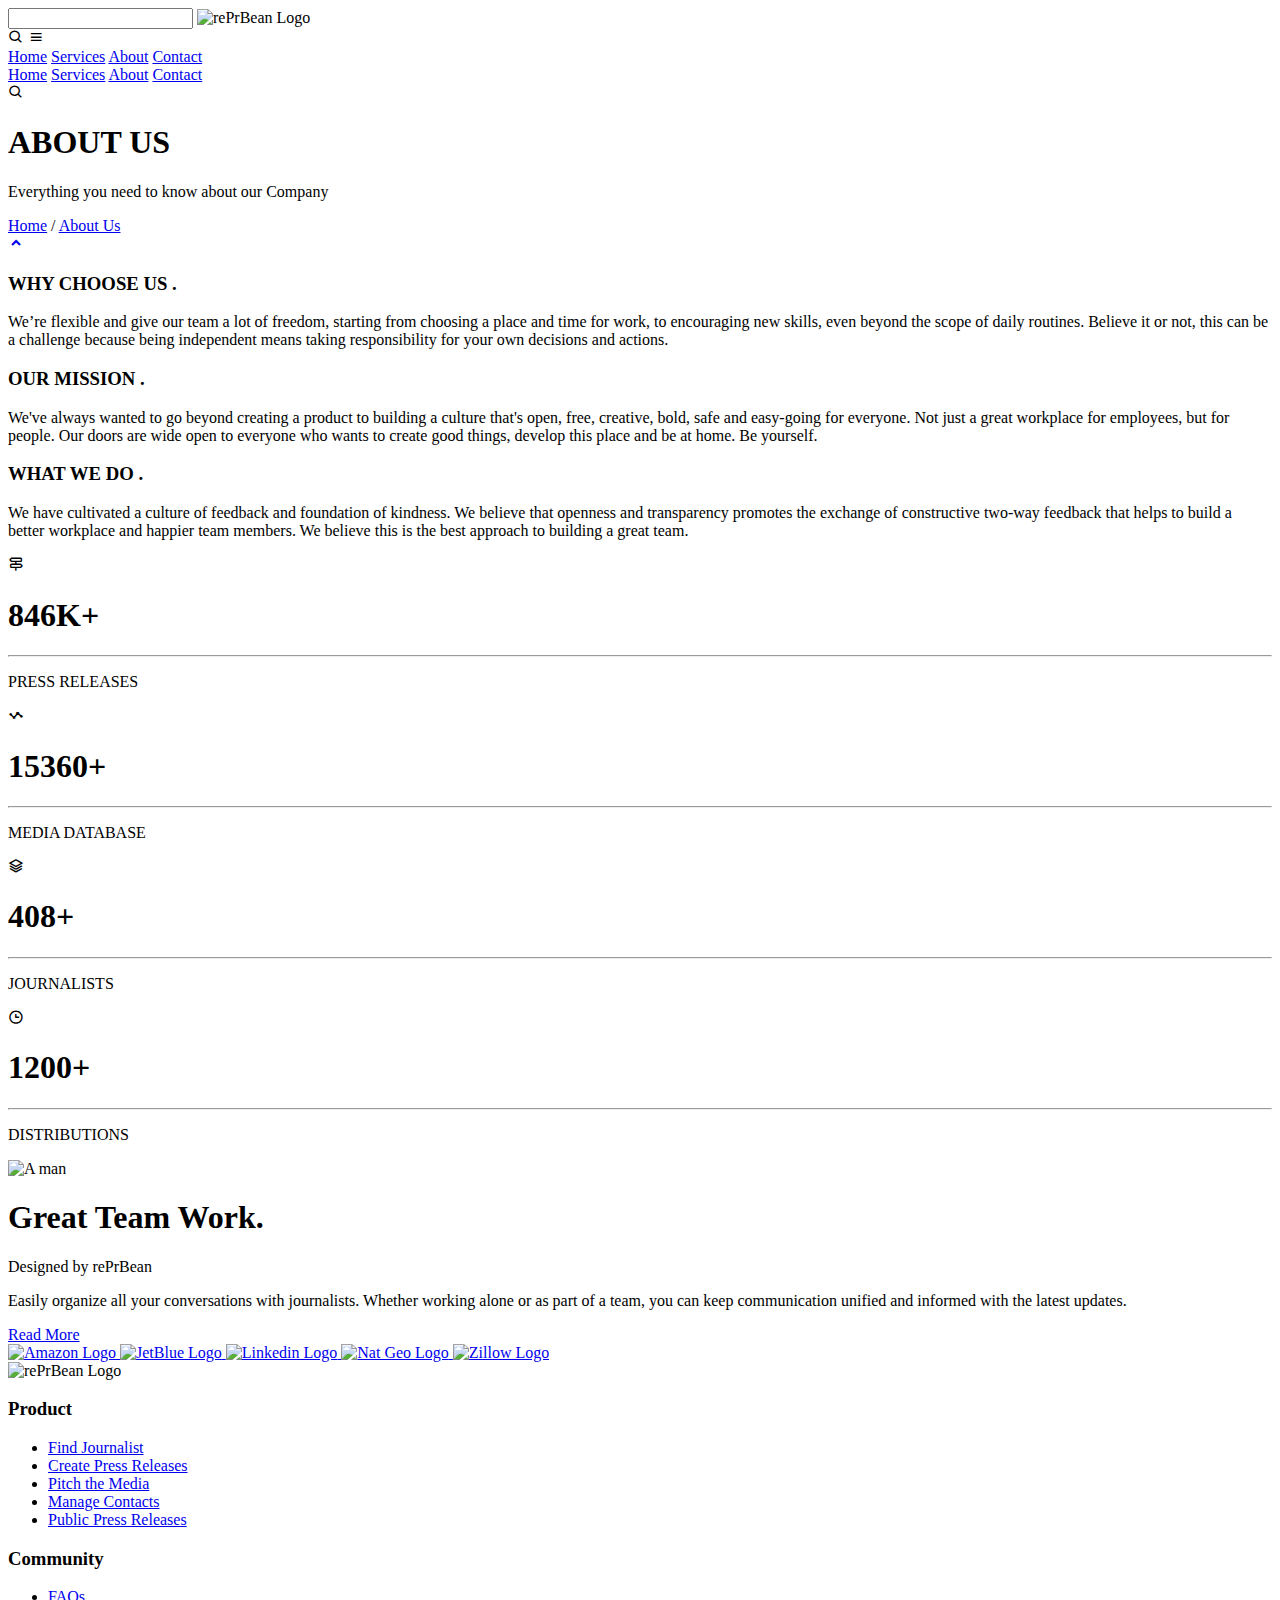
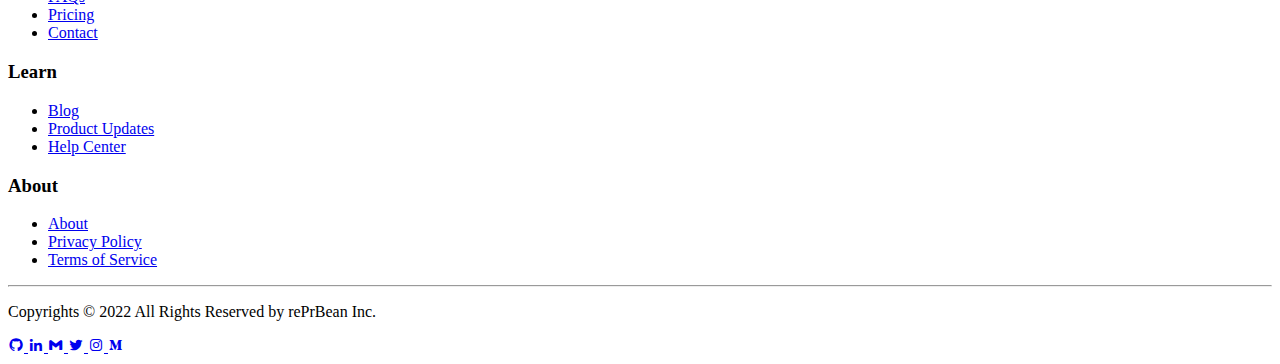
==== about.html @ ec181c0d "About page HTML 100%" ====
<!DOCTYPE html>
<html lang="en">

<head>
    <meta charset="UTF-8">
    <meta http-equiv="X-UA-Compatible" content="IE=edge">
    <meta name="viewport" content="width=device-width, initial-scale=1.0">
    <link rel="shortcut icon" href="ASSETS/News-Icon.png" type="image/x-icon">
    <title>About | rePrBean - Pr Software for Media Relations</title>
    <link href='https://unpkg.com/boxicons@2.1.1/css/boxicons.min.css' rel='stylesheet'>
    <link rel="stylesheet" href="CSS/about.css">
</head>

<body>
    <!--Header begins-->
    <header>
        <input type="search" name="search" id="search">
        <img src="ASSETS/rePrBean-Logo-Black.svg" alt="rePrBean Logo" class="logo">
        <nav>
            <div class="mobile-nav mobile">
                <i class='bx bx-search search-icon'></i>
                <i class='bx bx-menu menu-icon'></i>
            </div>

            <div class="menu">
                <a href="index.html" class="nav-link">Home</a>
                <a href="#" class="nav-link active">Services</a>
                <a href="about.html" class="nav-link">About</a>
                <a href="contact.html" class="nav-link">Contact</a>
            </div>

            <div class="desktop-nav desktop">
                <div class="nav-links">
                    <a href="index.html" class="nav-link">Home</a>
                    <a href="#" class="nav-link active">Services</a>
                    <a href="about.html" class="nav-link">About</a>
                    <a href="contact.html" class="nav-link">Contact</a>
                </div>
                <i class='bx bx-search search-icon'></i>
            </div>
        </nav>
    </header>
    <!--Header ends-->

    <!--Hero Section begins-->
    <section class="hero">
        <div class="content">
            <h1 class="hero-main-text">
                ABOUT US
            </h1>
            <p class="hero-sub-text">Everything you need to know about our Company</p>
        </div>
        <div class="href">
            <a href="index.html" class="home-dir">Home</a> / <a href="#" class="about-dir">About Us</a>
        </div>
    </section>
    <!--Hero Section ends-->

    <a href="#hero" class="back-to-top">
        <i class='bx bxs-chevron-up'></i>
    </a>

    <!--Perks Section begins-->
    <section class="perks">
        <div class="perk-box">
            <h3 class="perk-main-text">WHY CHOOSE <span class="perk-color">US</span> .</h3>
            <p class="perk-sub-text">We’re flexible and give our team a lot of freedom, starting from choosing a place
                and time for work, to encouraging new skills, even beyond the scope of daily routines. Believe it or
                not, this can be a challenge because being independent means taking responsibility for your own
                decisions and actions.</p>
        </div>

        <div class="perk-box">
            <h3 class="perk-main-text">OUR <span class="perk-color">MISSION</span> .</h3>
            <p class="perk-sub-text">We've always wanted to go beyond creating a product to building a culture that's
                open, free, creative, bold, safe and easy-going for everyone. Not just a great workplace for employees,
                but for people. Our doors are wide open to everyone who wants to create good things, develop this place
                and be at home. Be yourself.</p>
        </div>

        <div class="perk-box">
            <h3 class="perk-main-text">WHAT WE <span class="perk-color">DO</span> .</h3>
            <p class="perk-sub-text">We have cultivated a culture of feedback and foundation of kindness. We believe
                that openness and transparency promotes the exchange of constructive two-way feedback that helps to
                build a better workplace and happier team members. We believe this is the best approach to building a
                great team.</p>
        </div>
    </section>
    <!--Perks Section ends-->

    <!--Insights Section begins-->
    <section class="insights">
        <div class="insight-box">
            <i class='bx bx-directions'></i>
            <h1 class="insight-main-text">846K+</h1>
            <hr class="insight-divider">
            <p class="insight-sub-tex">PRESS RELEASES</p>
        </div>

        <div class="insight-box">
            <i class='bx bx-stats'></i>
            <h1 class="insight-main-text">15360+</h1>
            <hr class="insight-divider">
            <p class="insight-sub-tex">MEDIA DATABASE</p>
        </div>

        <div class="insight-box">
            <i class='bx bx-layer'></i>
            <h1 class="insight-main-text">408+</h1>
            <hr class="insight-divider">
            <p class="insight-sub-tex">JOURNALISTS</p>
        </div>

        <div class="insight-box">
            <i class='bx bx-time'></i>
            <h1 class="insight-main-text">1200+</h1>
            <hr class="insight-divider">
            <p class="insight-sub-tex">DISTRIBUTIONS</p>
        </div>
    </section>
    <!--Insights Section ends-->

    <!--Testimonial section begins-->
    <section class="testimonial-1 testimonial">
        <div class="testimonial-img-holder">
            <img src="ASSETS/testimonial-2-person.jpg" alt="A man" class="testimonial-img">
        </div>
        <div class="testimonial-1-content">
            <h1 class="testimonial-1-main">Great Team Work.</h1>
            <p class="company-show">Designed by rePrBean</p>
            <p class="testimonial-1-sub">
                Easily organize all your conversations with journalists. Whether working alone
                or as part of a team, you can keep communication unified and informed with the latest updates.
            </p>
            <a href="#" class="read-more">Read More</a>
        </div>
    </section>
    <!--Testimonial section ends-->

    <!--Social Media section begins-->
    <section class="media-handles">
        <a href="#" class="media-links">
            <img src="ASSETS/amazon-logo.svg" alt="Amazon Logo">
        </a>

        <a href="#" class="media-links">
            <img src="ASSETS/jetblue-logo.svg" alt="JetBlue Logo">
        </a>

        <a href="#" class="media-links">
            <img src="ASSETS/linkedin-logo.svg" alt="Linkedin Logo">
        </a>

        <a href="#" class="media-links">
            <img src="ASSETS/nat-geo-logo.svg" alt="Nat Geo Logo">
        </a>

        <a href="#" class="media-links">
            <img src="ASSETS/zillow-logo.svg" alt="Zillow Logo">
        </a>
    </section>
    <!--Social Media section ends-->

    <!--Footer begins-->
    <footer>
        <div class="footer-logo-holder">
            <img src="ASSETS/rePrBean-Logo-Black.svg" alt="rePrBean Logo" class="logo">
        </div>
        <div class="links-to-pages">
            <div class="product links">
                <h3 class="links-to-pages-main">
                    Product
                </h3>
                <ul class="links-to-pages-list">
                    <li>
                        <a href="#" class="footer-link">Find Journalist</a>
                    </li>
                    <li>
                        <a href="#" class="footer-link">Create Press Releases</a>
                    </li>
                    <li>
                        <a href="#" class="footer-link">Pitch the Media</a>
                    </li>
                    <li>
                        <a href="#" class="footer-link">Manage Contacts</a>
                    </li>
                    <li>
                        <a href="#" class="footer-link">Public Press Releases</a>
                    </li>
                </ul>
            </div>

            <div class="community-links">
                <h3 class="links-to-pages-main">
                    Community
                </h3>
                <ul class="links-to-pages-list">
                    <li>
                        <a href="#" class="footer-link">FAQs</a>
                    </li>
                    <li>
                        <a href="#" class="footer-link">Pricing</a>
                    </li>
                    <li>
                        <a href="#" class="footer-link">Contact</a>
                    </li>
                </ul>
            </div>

            <div class="learn-links">
                <h3 class="links-to-pages-main">
                    Learn
                </h3>
                <ul class="links-to-pages-list">
                    <li>
                        <a href="#" class="footer-link">Blog</a>
                    </li>
                    <li>
                        <a href="#" class="footer-link">Product Updates</a>
                    </li>
                    <li>
                        <a href="#" class="footer-link">Help Center</a>
                    </li>
                </ul>
            </div>

            <div class="about-links">
                <h3 class="links-to-pages-main">
                    About
                </h3>
                <ul class="links-to-pages-list">
                    <li>
                        <a href="#" class="footer-link">About</a>
                    </li>
                    <li>
                        <a href="#" class="footer-link">Privacy Policy</a>
                    </li>
                    <li>
                        <a href="#" class="footer-link">Terms of Service</a>
                    </li>
                </ul>
            </div>
            <hr class="links-divider">

            <div class="copyright-links">
                <p class="copyright-content">Copyrights © 2022 All Rights Reserved by rePrBean Inc.</p>
                <div class="icon-container">
                    <a href="https://githib.com/devdesiign" target="_blank" rel="noopener noreferrer">
                        <i class='bx bxl-github'></i>
                    </a>
                    <a href="https://linkedin.com/in/devdesiign" target="_blank" rel="noopener noreferrer">
                        <i class='bx bxl-linkedin'></i>
                    </a>
                    <a href="mailto:devdesiign@gmail.com" target="_blank" rel="noopener noreferrer">
                        <i class='bx bxl-gmail'></i>
                    </a>
                    <a href="https://twitter.com/devdesiign" target="_blank" rel="noopener noreferrer">
                        <i class='bx bxl-twitter'></i>
                    </a>
                    <a href="https://instagram.com/dev.desiign" target="_blank" rel="noopener noreferrer">
                        <i class='bx bxl-instagram'></i>
                    </a>
                    <a href="https://devdesiign.medium.com" target="_blank" rel="noopener noreferrer">
                        <i class='bx bxl-medium'></i>
                    </a>
                </div>
            </div>
        </div>
    </footer>
    <!--Footer ends-->
</body>

</html>
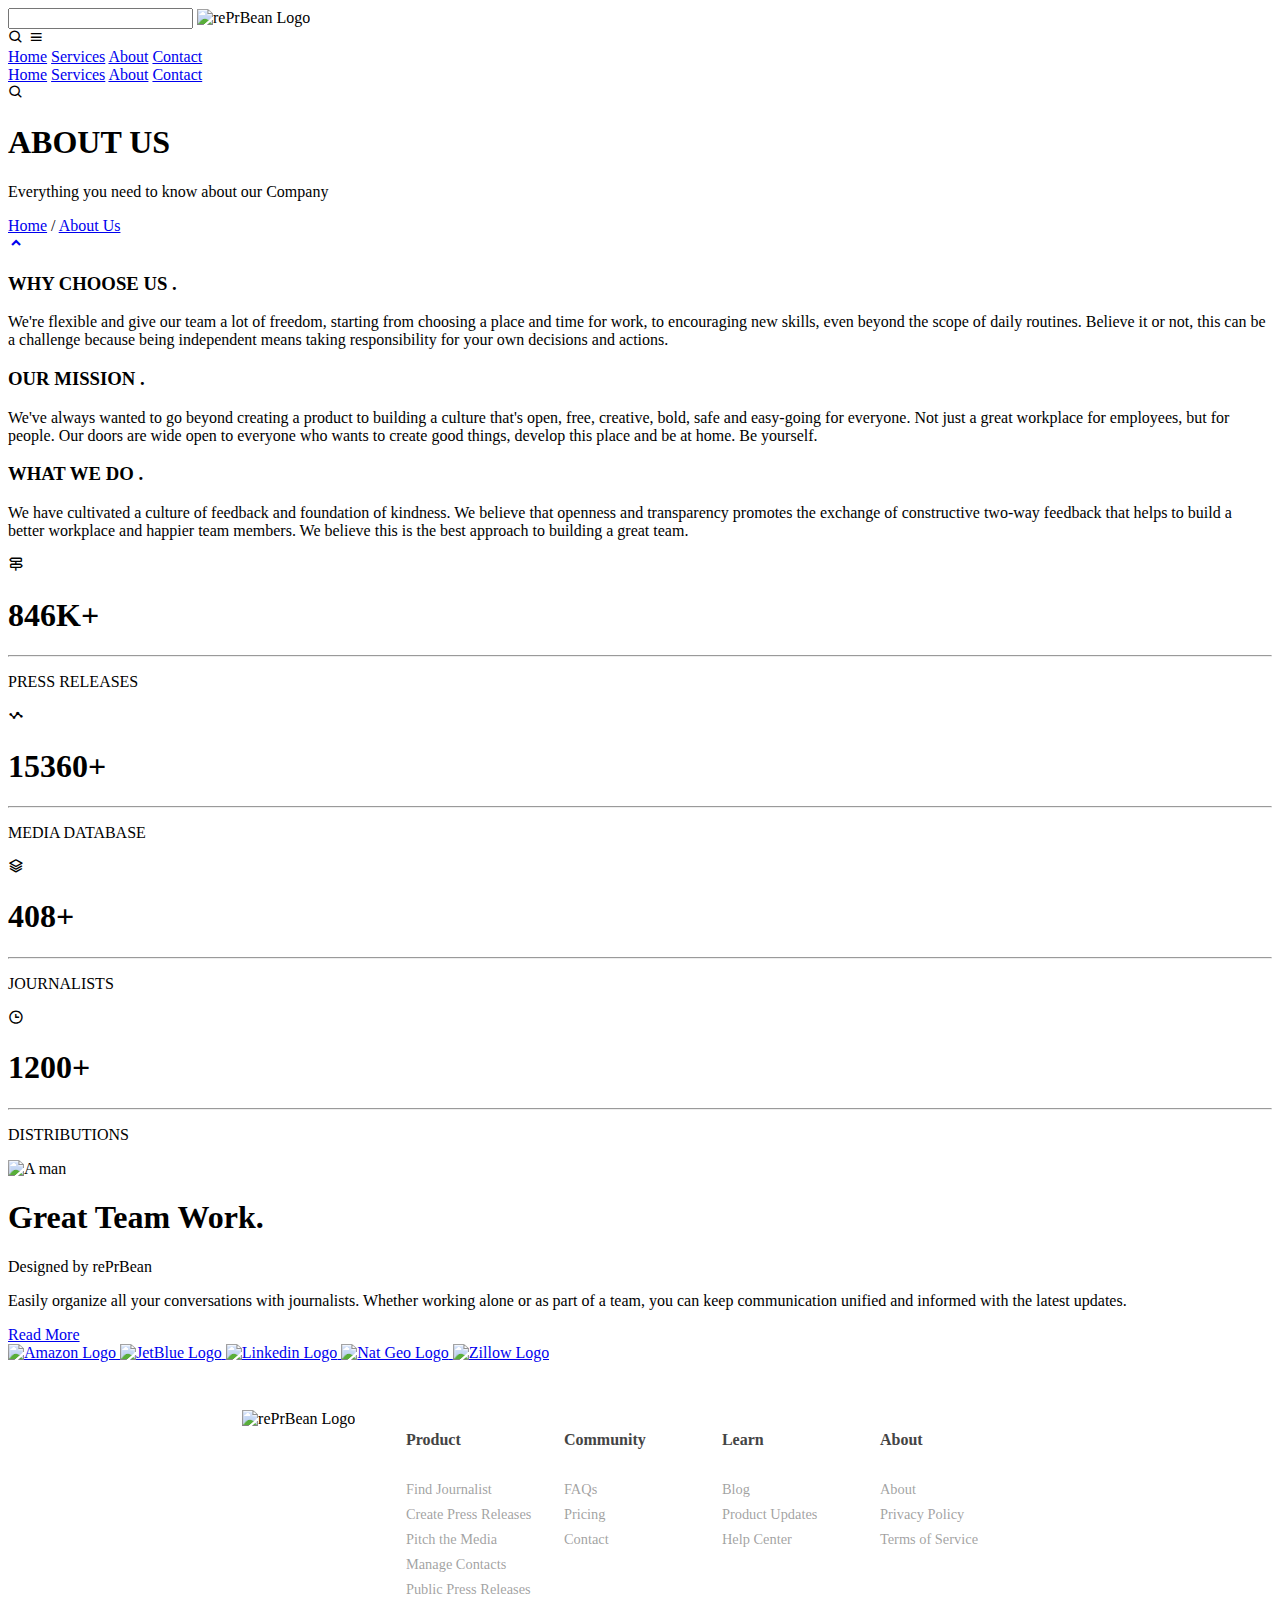
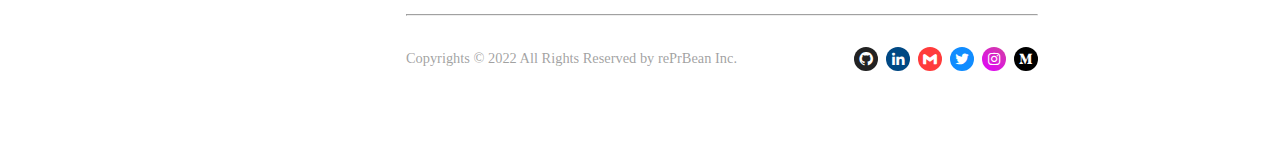
==== commit 7bc9ec40: "Unto Global carousels" ====
--- a/about.html
+++ b/about.html
@@ -2,41 +2,43 @@
 <html lang="en">
 
 <head>
-    <meta charset="UTF-8">
-    <meta http-equiv="X-UA-Compatible" content="IE=edge">
-    <meta name="viewport" content="width=device-width, initial-scale=1.0">
-    <link rel="shortcut icon" href="ASSETS/News-Icon.png" type="image/x-icon">
+    <meta charset="UTF-8" />
+    <meta http-equiv="X-UA-Compatible" content="IE=edge" />
+    <meta name="viewport" content="width=device-width, initial-scale=1.0" />
+    <link rel="shortcut icon" href="ASSETS/News-Icon.png" type="image/x-icon" />
     <title>About | rePrBean - Pr Software for Media Relations</title>
-    <link href='https://unpkg.com/boxicons@2.1.1/css/boxicons.min.css' rel='stylesheet'>
-    <link rel="stylesheet" href="CSS/about.css">
+    <link href="https://unpkg.com/boxicons@2.1.1/css/boxicons.min.css" rel="stylesheet" />
+    <link rel="stylesheet" href="CSS/about.css" />
+    <link rel="stylesheet" href="CSS/global-components.css">
+    <link rel="stylesheet" href="CSS/footer.css">
 </head>
 
 <body>
     <!--Header begins-->
     <header>
-        <input type="search" name="search" id="search">
-        <img src="ASSETS/rePrBean-Logo-Black.svg" alt="rePrBean Logo" class="logo">
+        <input type="search" name="search" id="search" />
+        <img src="ASSETS/rePrBean-Logo-Black.svg" alt="rePrBean Logo" class="logo" />
         <nav>
             <div class="mobile-nav mobile">
-                <i class='bx bx-search search-icon'></i>
-                <i class='bx bx-menu menu-icon'></i>
+                <i class="bx bx-search search-icon"></i>
+                <i class="bx bx-menu menu-icon"></i>
             </div>
 
             <div class="menu">
                 <a href="index.html" class="nav-link">Home</a>
-                <a href="#" class="nav-link active">Services</a>
-                <a href="about.html" class="nav-link">About</a>
+                <a href="services.html" class="nav-link">Services</a>
+                <a href="#" class="nav-link active">About</a>
                 <a href="contact.html" class="nav-link">Contact</a>
             </div>
 
             <div class="desktop-nav desktop">
                 <div class="nav-links">
                     <a href="index.html" class="nav-link">Home</a>
-                    <a href="#" class="nav-link active">Services</a>
-                    <a href="about.html" class="nav-link">About</a>
+                    <a href="services.html" class="nav-link">Services</a>
+                    <a href="#" class="nav-link active">About</a>
                     <a href="contact.html" class="nav-link">Contact</a>
                 </div>
-                <i class='bx bx-search search-icon'></i>
+                <i class="bx bx-search search-icon"></i>
             </div>
         </nav>
     </header>
@@ -45,45 +47,61 @@
     <!--Hero Section begins-->
     <section class="hero">
         <div class="content">
-            <h1 class="hero-main-text">
-                ABOUT US
-            </h1>
-            <p class="hero-sub-text">Everything you need to know about our Company</p>
+            <h1 class="hero-main-text">ABOUT US</h1>
+            <p class="hero-sub-text">
+                Everything you need to know about our Company
+            </p>
         </div>
         <div class="href">
-            <a href="index.html" class="home-dir">Home</a> / <a href="#" class="about-dir">About Us</a>
+            <a href="index.html" class="home-dir">Home</a> /
+            <a href="#" class="about-dir">About Us</a>
         </div>
     </section>
     <!--Hero Section ends-->
 
     <a href="#hero" class="back-to-top">
-        <i class='bx bxs-chevron-up'></i>
+        <i class="bx bxs-chevron-up"></i>
     </a>
 
     <!--Perks Section begins-->
     <section class="perks">
         <div class="perk-box">
-            <h3 class="perk-main-text">WHY CHOOSE <span class="perk-color">US</span> .</h3>
-            <p class="perk-sub-text">We’re flexible and give our team a lot of freedom, starting from choosing a place
-                and time for work, to encouraging new skills, even beyond the scope of daily routines. Believe it or
-                not, this can be a challenge because being independent means taking responsibility for your own
-                decisions and actions.</p>
+            <h3 class="perk-main-text">
+                WHY CHOOSE <span class="perk-color">US</span> .
+            </h3>
+            <p class="perk-sub-text">
+                We're flexible and give our team a lot of freedom, starting from
+                choosing a place and time for work, to encouraging new skills, even
+                beyond the scope of daily routines. Believe it or not, this can be a
+                challenge because being independent means taking responsibility for
+                your own decisions and actions.
+            </p>
         </div>
 
         <div class="perk-box">
-            <h3 class="perk-main-text">OUR <span class="perk-color">MISSION</span> .</h3>
-            <p class="perk-sub-text">We've always wanted to go beyond creating a product to building a culture that's
-                open, free, creative, bold, safe and easy-going for everyone. Not just a great workplace for employees,
-                but for people. Our doors are wide open to everyone who wants to create good things, develop this place
-                and be at home. Be yourself.</p>
+            <h3 class="perk-main-text">
+                OUR <span class="perk-color">MISSION</span> .
+            </h3>
+            <p class="perk-sub-text">
+                We've always wanted to go beyond creating a product to building a
+                culture that's open, free, creative, bold, safe and easy-going for
+                everyone. Not just a great workplace for employees, but for people.
+                Our doors are wide open to everyone who wants to create good things,
+                develop this place and be at home. Be yourself.
+            </p>
         </div>
 
         <div class="perk-box">
-            <h3 class="perk-main-text">WHAT WE <span class="perk-color">DO</span> .</h3>
-            <p class="perk-sub-text">We have cultivated a culture of feedback and foundation of kindness. We believe
-                that openness and transparency promotes the exchange of constructive two-way feedback that helps to
-                build a better workplace and happier team members. We believe this is the best approach to building a
-                great team.</p>
+            <h3 class="perk-main-text">
+                WHAT WE <span class="perk-color">DO</span> .
+            </h3>
+            <p class="perk-sub-text">
+                We have cultivated a culture of feedback and foundation of kindness.
+                We believe that openness and transparency promotes the exchange of
+                constructive two-way feedback that helps to build a better workplace
+                and happier team members. We believe this is the best approach to
+                building a great team.
+            </p>
         </div>
     </section>
     <!--Perks Section ends-->
@@ -91,30 +109,30 @@
     <!--Insights Section begins-->
     <section class="insights">
         <div class="insight-box">
-            <i class='bx bx-directions'></i>
+            <i class="bx bx-directions"></i>
             <h1 class="insight-main-text">846K+</h1>
-            <hr class="insight-divider">
+            <hr class="insight-divider" />
             <p class="insight-sub-tex">PRESS RELEASES</p>
         </div>
 
         <div class="insight-box">
-            <i class='bx bx-stats'></i>
+            <i class="bx bx-stats"></i>
             <h1 class="insight-main-text">15360+</h1>
-            <hr class="insight-divider">
+            <hr class="insight-divider" />
             <p class="insight-sub-tex">MEDIA DATABASE</p>
         </div>
 
         <div class="insight-box">
-            <i class='bx bx-layer'></i>
+            <i class="bx bx-layer"></i>
             <h1 class="insight-main-text">408+</h1>
-            <hr class="insight-divider">
+            <hr class="insight-divider" />
             <p class="insight-sub-tex">JOURNALISTS</p>
         </div>
 
         <div class="insight-box">
-            <i class='bx bx-time'></i>
+            <i class="bx bx-time"></i>
             <h1 class="insight-main-text">1200+</h1>
-            <hr class="insight-divider">
+            <hr class="insight-divider" />
             <p class="insight-sub-tex">DISTRIBUTIONS</p>
         </div>
     </section>
@@ -123,14 +141,15 @@
     <!--Testimonial section begins-->
     <section class="testimonial-1 testimonial">
         <div class="testimonial-img-holder">
-            <img src="ASSETS/testimonial-2-person.jpg" alt="A man" class="testimonial-img">
+            <img src="ASSETS/testimonial-2-person.jpg" alt="A man" class="testimonial-img" />
         </div>
         <div class="testimonial-1-content">
             <h1 class="testimonial-1-main">Great Team Work.</h1>
             <p class="company-show">Designed by rePrBean</p>
             <p class="testimonial-1-sub">
-                Easily organize all your conversations with journalists. Whether working alone
-                or as part of a team, you can keep communication unified and informed with the latest updates.
+                Easily organize all your conversations with journalists. Whether
+                working alone or as part of a team, you can keep communication unified
+                and informed with the latest updates.
             </p>
             <a href="#" class="read-more">Read More</a>
         </div>
@@ -139,25 +158,27 @@
 
     <!--Social Media section begins-->
     <section class="media-handles">
-        <a href="#" class="media-links">
-            <img src="ASSETS/amazon-logo.svg" alt="Amazon Logo">
-        </a>
-
-        <a href="#" class="media-links">
-            <img src="ASSETS/jetblue-logo.svg" alt="JetBlue Logo">
-        </a>
-
-        <a href="#" class="media-links">
-            <img src="ASSETS/linkedin-logo.svg" alt="Linkedin Logo">
-        </a>
-
-        <a href="#" class="media-links">
-            <img src="ASSETS/nat-geo-logo.svg" alt="Nat Geo Logo">
-        </a>
-
-        <a href="#" class="media-links">
-            <img src="ASSETS/zillow-logo.svg" alt="Zillow Logo">
-        </a>
+        <div class="handles-container">
+            <a href="#" class="media-links">
+                <img src="ASSETS/amazon-logo.svg" alt="Amazon Logo" />
+            </a>
+
+            <a href="#" class="media-links">
+                <img src="ASSETS/jetblue-logo.svg" alt="JetBlue Logo" />
+            </a>
+
+            <a href="#" class="media-links">
+                <img src="ASSETS/linkedin-logo.svg" alt="Linkedin Logo" />
+            </a>
+
+            <a href="#" class="media-links">
+                <img src="ASSETS/nat-geo-logo.svg" alt="Nat Geo Logo" />
+            </a>
+
+            <a href="#" class="media-links">
+                <img src="ASSETS/zillow-logo.svg" alt="Zillow Logo" />
+            </a>
+        </div>
     </section>
     <!--Social Media section ends-->
 
@@ -168,100 +189,105 @@
         </div>
         <div class="links-to-pages">
             <div class="product links">
-                <h3 class="links-to-pages-main">
+                <h4 class="links-to-pages-main">
                     Product
-                </h3>
-                <ul class="links-to-pages-list">
-                    <li>
-                        <a href="#" class="footer-link">Find Journalist</a>
-                    </li>
-                    <li>
-                        <a href="#" class="footer-link">Create Press Releases</a>
-                    </li>
-                    <li>
-                        <a href="#" class="footer-link">Pitch the Media</a>
-                    </li>
-                    <li>
-                        <a href="#" class="footer-link">Manage Contacts</a>
-                    </li>
-                    <li>
-                        <a href="#" class="footer-link">Public Press Releases</a>
-                    </li>
-                </ul>
-            </div>
-
-            <div class="community-links">
-                <h3 class="links-to-pages-main">
+                </h4>
+                <div class="links-to-pages-list">
+
+                    <a href="#" class="footer-link">Find Journalist</a>
+
+
+                    <a href="#" class="footer-link">Create Press Releases</a>
+
+
+                    <a href="#" class="footer-link">Pitch the Media</a>
+
+
+                    <a href="#" class="footer-link">Manage Contacts</a>
+
+
+                    <a href="#" class="footer-link">Public Press Releases</a>
+
+                </div>
+            </div>
+
+            <div class="community links">
+                <h4 class="links-to-pages-main">
                     Community
-                </h3>
-                <ul class="links-to-pages-list">
-                    <li>
-                        <a href="#" class="footer-link">FAQs</a>
-                    </li>
-                    <li>
-                        <a href="#" class="footer-link">Pricing</a>
-                    </li>
-                    <li>
-                        <a href="#" class="footer-link">Contact</a>
-                    </li>
-                </ul>
-            </div>
-
-            <div class="learn-links">
-                <h3 class="links-to-pages-main">
+                </h4>
+                <div class="links-to-pages-list">
+
+                    <a href="#" class="footer-link">FAQs</a>
+
+
+                    <a href="#" class="footer-link">Pricing</a>
+
+
+                    <a href="#" class="footer-link">Contact</a>
+
+                </div>
+            </div>
+
+            <div class="learn links">
+                <h4 class="links-to-pages-main">
                     Learn
-                </h3>
-                <ul class="links-to-pages-list">
-                    <li>
-                        <a href="#" class="footer-link">Blog</a>
-                    </li>
-                    <li>
-                        <a href="#" class="footer-link">Product Updates</a>
-                    </li>
-                    <li>
-                        <a href="#" class="footer-link">Help Center</a>
-                    </li>
-                </ul>
-            </div>
-
-            <div class="about-links">
-                <h3 class="links-to-pages-main">
+                </h4>
+                <div class="links-to-pages-list">
+
+                    <a href="#" class="footer-link">Blog</a>
+
+
+                    <a href="#" class="footer-link">Product Updates</a>
+
+
+                    <a href="#" class="footer-link">Help Center</a>
+
+                </div>
+            </div>
+
+            <div class="about links">
+                <h4 class="links-to-pages-main">
                     About
-                </h3>
-                <ul class="links-to-pages-list">
-                    <li>
-                        <a href="#" class="footer-link">About</a>
-                    </li>
-                    <li>
-                        <a href="#" class="footer-link">Privacy Policy</a>
-                    </li>
-                    <li>
-                        <a href="#" class="footer-link">Terms of Service</a>
-                    </li>
-                </ul>
+                </h4>
+                <div class="links-to-pages-list">
+
+                    <a href="#" class="footer-link">About</a>
+
+
+                    <a href="#" class="footer-link">Privacy Policy</a>
+
+
+                    <a href="#" class="footer-link">Terms of Service</a>
+
+                </div>
             </div>
             <hr class="links-divider">
 
             <div class="copyright-links">
                 <p class="copyright-content">Copyrights © 2022 All Rights Reserved by rePrBean Inc.</p>
                 <div class="icon-container">
-                    <a href="https://githib.com/devdesiign" target="_blank" rel="noopener noreferrer">
-                        <i class='bx bxl-github'></i>
-                    </a>
-                    <a href="https://linkedin.com/in/devdesiign" target="_blank" rel="noopener noreferrer">
-                        <i class='bx bxl-linkedin'></i>
-                    </a>
-                    <a href="mailto:devdesiign@gmail.com" target="_blank" rel="noopener noreferrer">
-                        <i class='bx bxl-gmail'></i>
-                    </a>
-                    <a href="https://twitter.com/devdesiign" target="_blank" rel="noopener noreferrer">
-                        <i class='bx bxl-twitter'></i>
-                    </a>
-                    <a href="https://instagram.com/dev.desiign" target="_blank" rel="noopener noreferrer">
-                        <i class='bx bxl-instagram'></i>
-                    </a>
-                    <a href="https://devdesiign.medium.com" target="_blank" rel="noopener noreferrer">
-                        <i class='bx bxl-medium'></i>
+                    <a href="https://githib.com/devdesiign" target="_blank" rel="noopener noreferrer"
+                        class="github-link">
+                        <i class='bx bxl-github icon'></i>
+                    </a>
+                    <a href="https://linkedin.com/in/devdesiign" target="_blank" rel="noopener noreferrer"
+                        class="linkedin-link">
+                        <i class='bx bxl-linkedin icon'></i>
+                    </a>
+                    <a href="mailto:devdesiign@gmail.com" target="_blank" rel="noopener noreferrer" class="gmail-link">
+                        <i class='bx bxl-gmail icon'></i>
+                    </a>
+                    <a href="https://twitter.com/devdesiign" target="_blank" rel="noopener noreferrer"
+                        class="twitter-link">
+                        <i class='bx bxl-twitter icon'></i>
+                    </a>
+                    <a href="https://instagram.com/dev.desiign" target="_blank" rel="noopener noreferrer"
+                        class="instagram-link">
+                        <i class='bx bxl-instagram icon'></i>
+                    </a>
+                    <a href="https://devdesiign.medium.com" target="_blank" rel="noopener noreferrer"
+                        class="medium-link">
+                        <i class='bx bxl-medium icon'></i>
                     </a>
                 </div>
             </div>
--- a/CSS/footer.css
+++ b/CSS/footer.css
@@ -0,0 +1,210 @@
+/* FOOTER Begins */
+footer {
+    display: flex;
+    justify-content: center;
+    gap: 4%;
+    flex-wrap: wrap;
+    padding: 48px 0px;
+}
+
+.links-to-pages {
+    display: flex;
+    flex-wrap: wrap;
+    justify-content: space-between;
+    width: 50%;
+
+}
+
+.links {
+    width: 25%;
+
+}
+
+.links-to-pages-main {
+    color: rgba(68, 68, 68, 1);
+
+}
+
+.links-to-pages-list {
+    margin-top: 32px;
+}
+
+.footer-link {
+    display: block;
+    text-decoration: none;
+    margin: 8px;
+    font-size: 0.9rem;
+    color: rgba(68, 68, 68, 0.5);
+    margin-left: 0;
+    width: fit-content;
+}
+
+.footer-link:hover {
+    color: rgba(68, 68, 68, 1);
+}
+
+.links-divider {
+    width: 100%;
+    border-top: 1px solid rgba(68, 68, 68, 0.5);
+}
+
+.copyright-links {
+    margin: 12px 0;
+    display: flex;
+    flex-wrap: wrap;
+    width: 100%;
+    justify-content: space-between;
+}
+
+.copyright-content {
+    font-size: 0.9rem;
+    color: rgba(68, 68, 68, 0.5);
+
+}
+
+.icon-container {
+    display: flex;
+    gap: 8px;
+    justify-content: space-around;
+    align-items: center;
+}
+
+.icon-container a {
+    text-decoration: none;
+}
+
+.icon {
+    padding: 4px;
+    border-radius: 50%;
+    -webkit-border-radius: 50%;
+    -moz-border-radius: 50%;
+    -ms-border-radius: 50%;
+    -o-border-radius: 50%;
+    font-size: 1.02rem;
+    color: white;
+}
+
+.icon-container a:hover .icon {
+    animation: move-up 500ms backwards;
+    -webkit-animation: move-up 500ms backwards;
+}
+
+@keyframes move-up {
+    0% {
+        transform: translateY(0%);
+        -webkit-transform: translateY(0%);
+        -moz-transform: translateY(0%);
+        -ms-transform: translateY(0%);
+        -o-transform: translateY(0%);
+    }
+
+    50% {
+        transform: translateY(-32px);
+        -webkit-transform: translateY(-32px);
+        -moz-transform: translateY(-32px);
+        -ms-transform: translateY(-32px);
+        -o-transform: translateY(-32px);
+        opacity: 0;
+    }
+
+    100% {
+        transform: translateY(32px);
+        -webkit-transform: translateY(32px);
+        -moz-transform: translateY(32px);
+        -ms-transform: translateY(32px);
+        -o-transform: translateY(32px);
+    }
+
+}
+
+.github-link {
+    background-color: #222;
+    border-radius: 50%;
+    -webkit-border-radius: 50%;
+    -moz-border-radius: 50%;
+    -ms-border-radius: 50%;
+    -o-border-radius: 50%;
+}
+
+.linkedin-link {
+    background-color: rgb(0, 72, 131);
+    border-radius: 50%;
+    -webkit-border-radius: 50%;
+    -moz-border-radius: 50%;
+    -ms-border-radius: 50%;
+    -o-border-radius: 50%;
+}
+
+.gmail-link {
+    background-color: rgb(255, 59, 59);
+    border-radius: 50%;
+    -webkit-border-radius: 50%;
+    -moz-border-radius: 50%;
+    -ms-border-radius: 50%;
+    -o-border-radius: 50%;
+}
+
+.twitter-link {
+    background-color: rgb(16, 140, 255);
+    border-radius: 50%;
+    -webkit-border-radius: 50%;
+    -moz-border-radius: 50%;
+    -ms-border-radius: 50%;
+    -o-border-radius: 50%;
+}
+
+.instagram-link {
+    background-image: linear-gradient(35deg, rgb(225, 0, 255), rgb(209, 64, 161));
+    border-radius: 50%;
+    -webkit-border-radius: 50%;
+    -moz-border-radius: 50%;
+    -ms-border-radius: 50%;
+    -o-border-radius: 50%;
+}
+
+.medium-link {
+    background-color: #000;
+    border-radius: 50%;
+    -webkit-border-radius: 50%;
+    -moz-border-radius: 50%;
+    -ms-border-radius: 50%;
+    -o-border-radius: 50%;
+}
+
+/* Media Queries */
+@media (min-width: 600px) and (max-width: 900px) {
+    footer {
+        justify-content: space-around;
+    }
+
+    .links-to-pages {
+        width: 50%;
+        justify-content: space-around;
+    }
+
+    .links {
+        width: 50%;
+    }
+}
+
+@media (min-width: 280px) and (max-width: 599px) {
+    footer {
+        justify-content: flex-start;
+        margin: 1vw;
+    }
+
+    .links-to-pages {
+        justify-content: flex-start;
+        width: 100%;
+    }
+
+    .links {
+        width: 100%;
+    }
+
+    .copyright-links {
+        justify-content: center;
+    }
+}
+
+/* FOOTER Ends */